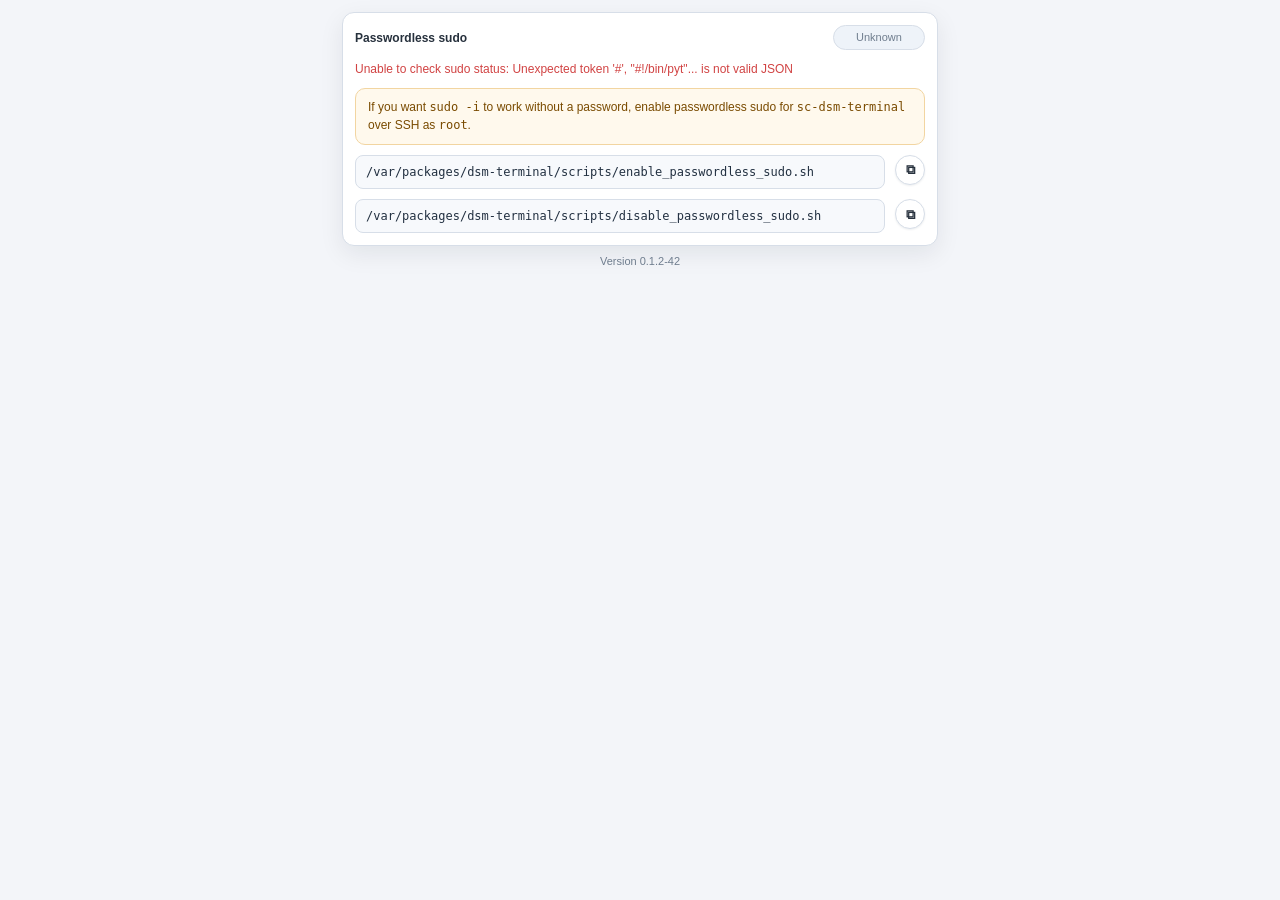
==== dev/v1.2/app/ui/help.html @ 0fea5dac "Add files via upload" ====
<!doctype html>
<html lang="en">
<head>
  <meta charset="utf-8">
  <meta name="viewport" content="width=device-width, initial-scale=1">
  <title>DSM Terminal Help</title>
  <link rel="stylesheet" href="app.css">
</head>
<body class="help-page">
  <main class="help-shell">
    <section class="help-section compact-section">
      <div class="status-row">
        <span class="helper-label">Passwordless sudo</span>
        <span id="sudoStatusBadge" class="sudo-badge">Unknown</span>
      </div>
      <p id="helpStatus" class="helper-note"></p>
      <p class="warning">
        If you want <code>sudo -i</code> to work without a password, enable passwordless sudo for <code>sc-dsm-terminal</code> over SSH as <code>root</code>.
      </p>
      <div class="helper-block">
        <div class="command-row">
          <code id="enableSudoCommand">/var/packages/dsm-terminal/scripts/enable_passwordless_sudo.sh</code>
          <button class="icon-button copy-button" type="button" data-copy-target="enableSudoCommand" aria-label="Copy enable command">⧉</button>
        </div>
      </div>
      <div class="helper-block">
        <div class="command-row">
          <code id="disableSudoCommand">/var/packages/dsm-terminal/scripts/disable_passwordless_sudo.sh</code>
          <button class="icon-button copy-button" type="button" data-copy-target="disableSudoCommand" aria-label="Copy disable command">⧉</button>
        </div>
      </div>
    </section>
    <p class="helper-meta helper-meta-centered">
      <a href="https://github.com/chrisjbawden/DSM-Terminal" target="_blank" rel="noopener noreferrer">Version 0.1.2-42</a>
    </p>
  </main>

  <script src="help.js"></script>
</body>
</html>
---- dev/v1.2/app/ui/app.css ----
:root {
  color-scheme: light;
  --bg: #f3f5f9;
  --panel: #ffffff;
  --border: #d7dee8;
  --text: #27313d;
  --muted: #6f7d8e;
  --accent: #0f6fdb;
  --danger: #d14343;
  --shadow: 0 8px 24px rgba(15, 23, 42, 0.08);
}

* {
  box-sizing: border-box;
}

html,
body {
  margin: 0;
  height: 100%;
  min-height: 100%;
  background: var(--bg);
  color: var(--text);
}

body {
  font-family: Menlo, Monaco, Consolas, monospace;
  overflow: hidden;
}

.terminal-shell {
  position: relative;
  width: 100%;
  height: 100vh;
  min-height: 100vh;
  padding: 4px 12px 12px;
  display: flex;
  flex-direction: column;
  overflow: hidden;
}

.topbar {
  display: flex;
  align-items: center;
  justify-content: space-between;
  gap: 10px;
  margin: 0 0 2px;
  flex: 0 0 auto;
}

.topbar.hidden {
  display: none;
}

.topbar-actions {
  flex: 0 0 auto;
}

.status {
  min-height: 0;
  margin: 0;
  color: var(--muted);
  font-size: 11px;
  flex: 1 1 auto;
}

.status.error {
  color: var(--danger);
}

.terminal-mount {
  margin: 0;
  padding: 4px 0 0;
  min-height: 0;
  flex: 1 1 auto;
  overflow: hidden;
  background: transparent;
}

.icon-button,
.secondary-button,
.primary-button {
  appearance: none;
  border: 1px solid var(--border);
  background: var(--panel);
  color: var(--text);
  border-radius: 6px;
  padding: 5px 10px;
  font: 11px/1.3 -apple-system, BlinkMacSystemFont, "Segoe UI", sans-serif;
  cursor: pointer;
  box-shadow: 0 1px 2px rgba(31, 45, 61, 0.08);
}

.icon-button {
  min-width: 28px;
  min-height: 28px;
  padding: 0;
  border-radius: 999px;
  font: 14px/1 -apple-system, BlinkMacSystemFont, "Segoe UI", sans-serif;
  font-weight: 600;
}

.primary-button {
  background: var(--accent);
  border-color: var(--accent);
  color: #fff;
}

.terminal-mount .xterm {
  height: 100%;
  overflow: hidden;
}

.terminal-mount .xterm-viewport {
  overflow-x: hidden !important;
  overflow-y: scroll !important;
}

.help-page {
  overflow: auto;
  font-family: -apple-system, BlinkMacSystemFont, "Segoe UI", sans-serif;
  height: auto;
  min-height: 0;
}

.help-shell {
  max-width: 620px;
  margin: 0 auto;
  padding: 12px;
  width: auto;
}

.help-section {
  background: var(--panel);
  border: 1px solid var(--border);
  border-radius: 12px;
  box-shadow: var(--shadow);
  padding: 12px;
}

.helper-note {
  margin: 0;
  color: var(--muted);
  font-size: 12px;
  line-height: 1.5;
}

.helper-meta {
  margin: 2px 0 0;
  font-size: 11px;
  line-height: 1.3;
}

.helper-meta-centered {
  margin: 8px 0 0;
  text-align: center;
}

.helper-meta a {
  color: var(--muted);
  text-decoration: none;
}

.helper-meta a:hover {
  color: var(--accent);
  text-decoration: underline;
}

.compact-section {
  display: grid;
  gap: 10px;
}

.warning {
  margin: 0;
  padding: 10px 12px;
  border: 1px solid #f2d5a1;
  border-radius: 10px;
  background: #fff9ed;
  color: #7a4b00;
  font-size: 12px;
  line-height: 1.45;
}

.helper-block {
  display: grid;
  gap: 6px;
}

.helper-label {
  font-size: 12px;
  font-weight: 600;
  color: var(--text);
}

.status-row,
.command-row {
  display: flex;
  align-items: center;
  justify-content: space-between;
  gap: 10px;
}

.command-row {
  align-items: stretch;
}

.helper-block code,
.warning code,
.helper-note code {
  font-family: Menlo, Monaco, Consolas, monospace;
}

.helper-block code {
  display: block;
  flex: 1 1 auto;
  padding: 8px 10px;
  border: 1px solid var(--border);
  border-radius: 8px;
  background: #f7f9fc;
  color: #223041;
  font-size: 12px;
  line-height: 1.35;
  word-break: break-all;
}

.copy-button {
  flex: 0 0 auto;
  min-width: 30px;
  width: 30px;
  min-height: 30px;
  height: 30px;
  padding: 0;
  font-size: 13px;
}

.sudo-badge {
  display: inline-flex;
  align-items: center;
  justify-content: center;
  min-width: 92px;
  padding: 5px 9px;
  border-radius: 999px;
  background: #eef3f9;
  color: var(--muted);
  font-size: 11px;
  line-height: 1.2;
  border: 1px solid var(--border);
}

.sudo-badge.enabled {
  background: #e8f7ec;
  border-color: #b8e1c2;
  color: #1f6b37;
}

.sudo-badge.disabled {
  background: #f8ecec;
  border-color: #ebc7c7;
  color: #8d2e2e;
}

@media (max-width: 720px) {
  .terminal-shell {
    padding: 2px 10px 10px;
  }

  .help-shell {
    padding: 12px;
  }
}
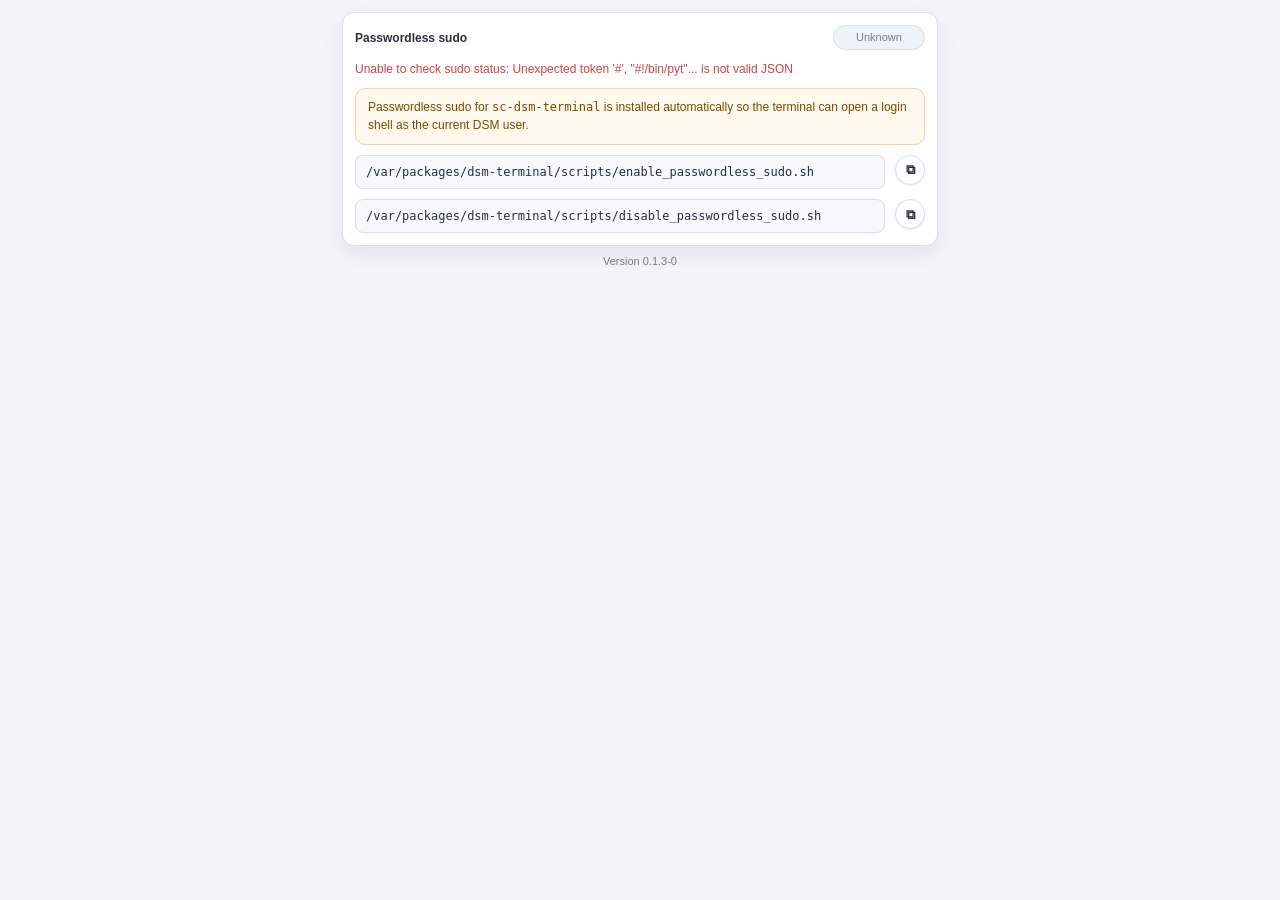
==== commit 43b77f23: "feat: open terminal as current DSM user" ====
--- a/dev/v1.2/app/ui/help.html
+++ b/dev/v1.2/app/ui/help.html
@@ -15,7 +15,7 @@
       </div>
       <p id="helpStatus" class="helper-note"></p>
       <p class="warning">
-        If you want <code>sudo -i</code> to work without a password, enable passwordless sudo for <code>sc-dsm-terminal</code> over SSH as <code>root</code>.
+        Passwordless sudo for <code>sc-dsm-terminal</code> is installed automatically so the terminal can open a login shell as the current DSM user.
       </p>
       <div class="helper-block">
         <div class="command-row">
@@ -31,7 +31,7 @@
       </div>
     </section>
     <p class="helper-meta helper-meta-centered">
-      <a href="https://github.com/chrisjbawden/DSM-Terminal" target="_blank" rel="noopener noreferrer">Version 0.1.2-42</a>
+      <a href="https://github.com/StudioEtrange/DSM-Terminal-App" target="_blank" rel="noopener noreferrer">Version 0.1.3-0</a>
     </p>
   </main>
 
--- a/dev/v1.2/app/ui/app.css
+++ b/dev/v1.2/app/ui/app.css
@@ -48,7 +48,7 @@
   flex: 0 0 auto;
 }
 
-.topbar.hidden {
+.status.hidden {
   display: none;
 }
 
